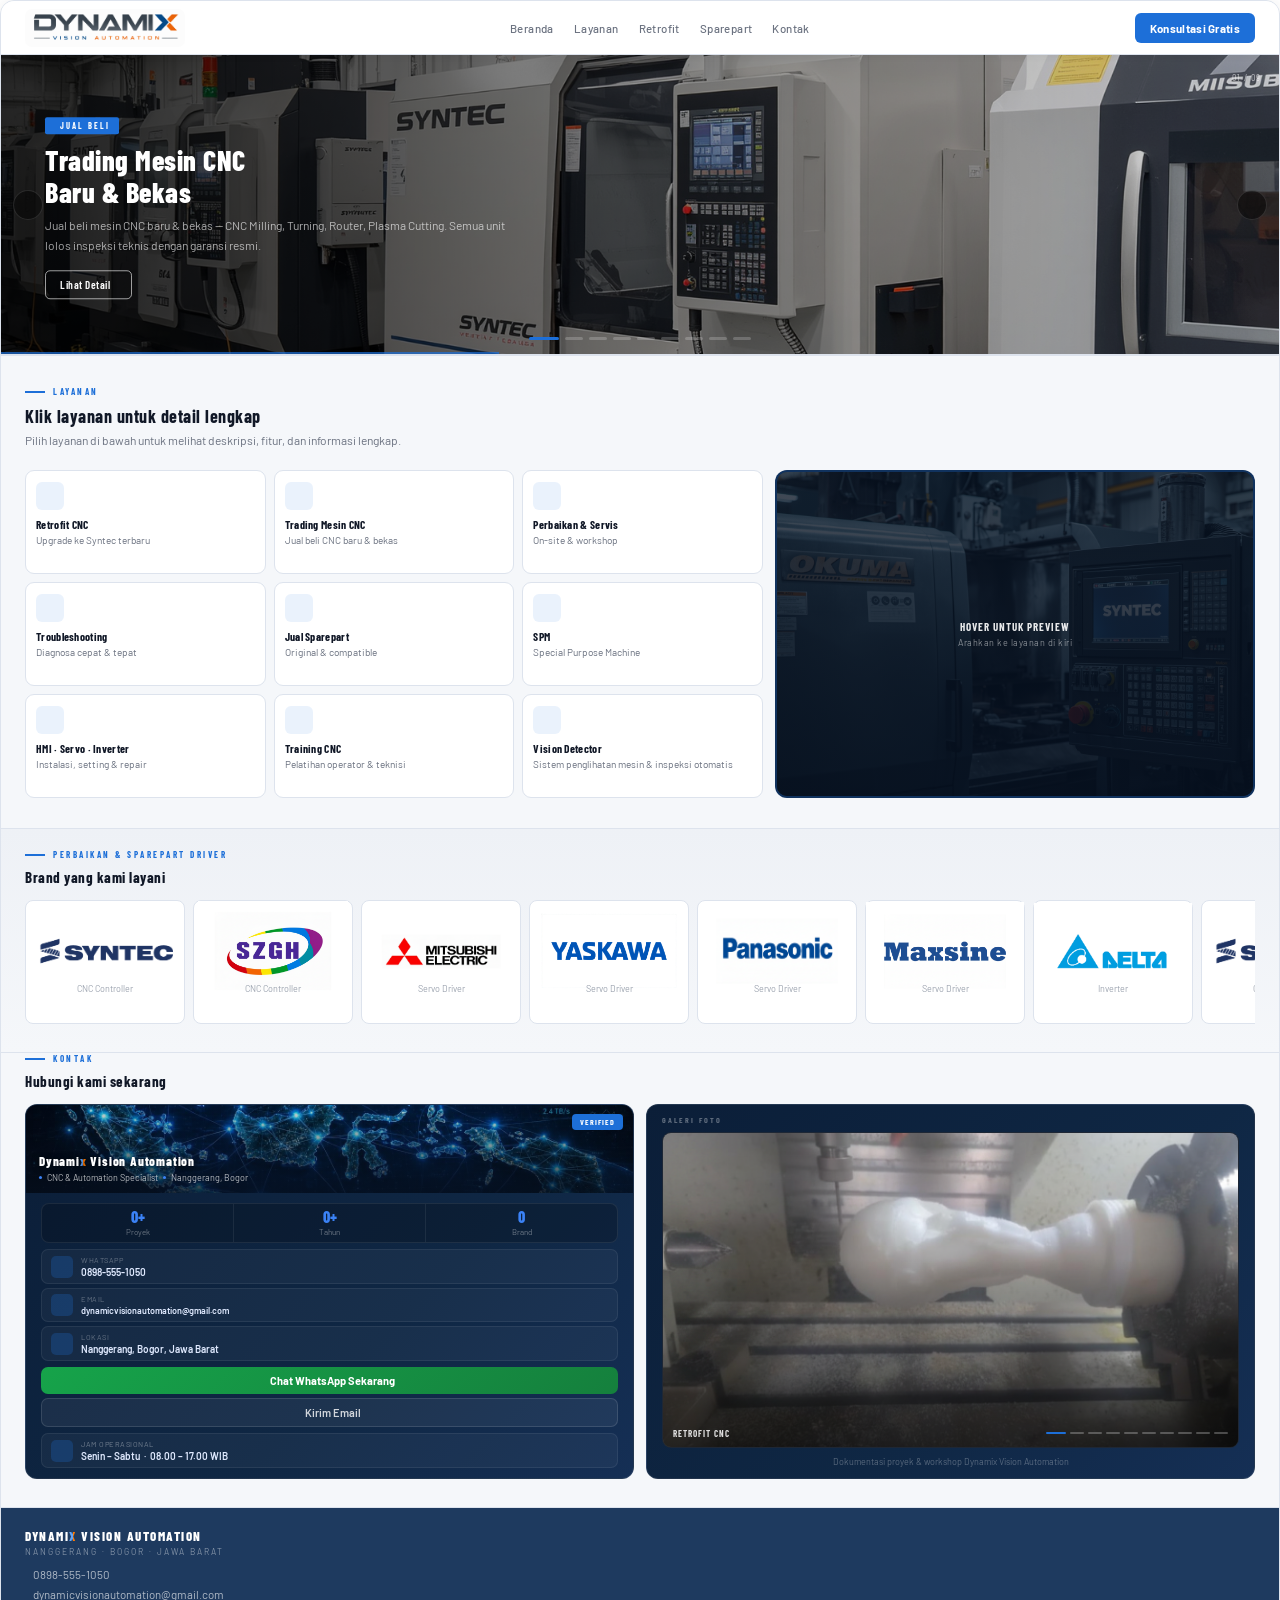
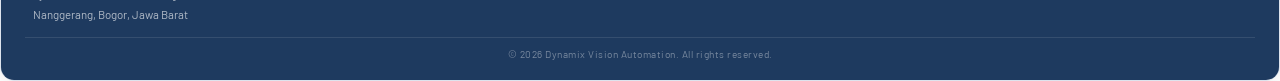
==== index.html @ 42e1dcb2 "upload web dynamix" ====
<!DOCTYPE html>
<html lang="id">
<head>
  <meta charset="UTF-8"/>
  <meta name="viewport" content="width=device-width, initial-scale=1.0"/>
  <title>Dynamix Vision Automation</title>
  <link rel="stylesheet" href="style.css"/>
  <link rel="stylesheet" href="https://cdn.jsdelivr.net/npm/@tabler/icons-webfont@3.x/dist/tabler-icons.min.css"/>
</head>
<body>

<div class="site">

  <!-- NAVBAR -->
  <nav class="navbar">
    <div class="brand">
      <div class="brand-mark">
        <img src="images/logo.png" alt="Dynamix Logo" onerror="this.outerHTML='<span style=\'font-size:13px;font-weight:800;color:#fff;font-family:var(--font-cond);letter-spacing:1px\'>DYNAMIX</span>'"/>
      </div>
    </div>
    <div class="nav-menu">
      <a>Beranda</a><a>Layanan</a><a>Retrofit</a><a>Sparepart</a><a>Kontak</a>
    </div>
    <button class="nav-btn" onclick="window.open('https://wa.me/6289855551050?text=Halo%20Dynamix%2C%20saya%20ingin%20konsultasi%20gratis%20mengenai%20layanan%20CNC%20Anda.','_blank')">Konsultasi Gratis</button>
  </nav>



  <!-- ===== VIDEO / IMAGE SLIDESHOW ===== -->
  <div class="vslide-wrap" id="vslideshow">

    <!-- Slide 1: Trading Mesin CNC -->
    <div class="vslide active" id="vs-0">
      <div class="vslide-imgbg" style="background-image:url('images/slideshow/slide-01.jpg');background-position:50% 50%"></div>
      <div class="vslide-grad"></div>
      <div class="vslide-accent"></div>
      <div class="vslide-deco"><i class="ti ti-building-factory-2"></i></div>
      <div class="vslide-body">
        <div class="vslide-tag"><i class="ti ti-building-factory-2" style="font-size:10px"></i> JUAL BELI</div>
        <div class="vslide-title">Trading Mesin CNC<br>Baru & Bekas</div>
        <div class="vslide-desc">Jual beli mesin CNC baru & bekas — CNC Milling, Turning, Router, Plasma Cutting. Semua unit lolos inspeksi teknis dengan garansi resmi.</div>
        <button class="vslide-cta" onclick="openModal(1)">Lihat Detail <i class="ti ti-arrow-right" style="font-size:11px"></i></button>
      </div>
    </div>

    <!-- Slide 2: Retrofit CNC -->
    <div class="vslide" id="vs-1">
      <div class="vslide-imgbg" style="background-image:url('images/slideshow/slide-02.jpg');background-position:49% 42%"></div>
      <div class="vslide-grad"></div>
      <div class="vslide-accent"></div>
      <div class="vslide-deco"><i class="ti ti-refresh"></i></div>
      <div class="vslide-body">
        <div class="vslide-tag"><i class="ti ti-refresh" style="font-size:10px"></i> LAYANAN UNGGULAN</div>
        <div class="vslide-title">Retrofit CNC<br>Upgrade ke Syntec Terbaru</div>
        <div class="vslide-desc">Upgrade sistem lama ke Syntec terbaru. Ganti controller, servo motor & sistem elektrik. Akurasi tinggi, antarmuka modern, biaya hemat.</div>
        <button class="vslide-cta" onclick="openModal(0)">Lihat Detail <i class="ti ti-arrow-right" style="font-size:11px"></i></button>
      </div>
    </div>

    <!-- Slide 3: Perbaikan & Servis -->
    <div class="vslide" id="vs-2">
      <div class="vslide-imgbg" style="background-image:url('images/slideshow/slide-03.jpg');background-position:7% 15%"></div>
      <div class="vslide-grad"></div>
      <div class="vslide-accent"></div>
      <div class="vslide-deco"><i class="ti ti-tool"></i></div>
      <div class="vslide-body">
        <div class="vslide-tag"><i class="ti ti-tool" style="font-size:10px"></i> PERBAIKAN</div>
        <div class="vslide-title">Perbaikan & Servis<br>CNC Profesional</div>
        <div class="vslide-desc">On-site maupun di workshop kami. Tim teknisi berpengalaman siap menangani kerusakan mesin CNC Anda dengan suku cadang original berkualitas.</div>
        <button class="vslide-cta" onclick="openModal(2)">Lihat Detail <i class="ti ti-arrow-right" style="font-size:11px"></i></button>
      </div>
    </div>

    <!-- Slide 4: Troubleshooting -->
    <div class="vslide" id="vs-3">
      <div class="vslide-imgbg" style="background-image:url('images/slideshow/slide-04.jpg');background-position: 30% 37%;"></div>
      <div class="vslide-grad"></div>
      <div class="vslide-accent"></div>
      <div class="vslide-deco"><i class="ti ti-zoom-scan"></i></div>
      <div class="vslide-body">
        <div class="vslide-tag"><i class="ti ti-zoom-scan" style="font-size:10px"></i> TROUBLESHOOTING</div>
        <div class="vslide-title">Troubleshooting<br>Diagnosa Cepat & Tepat</div>
        <div class="vslide-desc">Diagnosa cepat & penanganan tepat. Analisa error code, sistem servo, PLC, dan elektrik untuk menemukan akar masalah secara efisien.</div>
        <button class="vslide-cta" onclick="openModal(3)">Lihat Detail <i class="ti ti-arrow-right" style="font-size:11px"></i></button>
      </div>
    </div>

    <!-- Slide 5: Jual Sparepart -->
    <div class="vslide" id="vs-4">
      <div class="vslide-imgbg" style="background-image:url('images/slideshow/slide-05.jpg');background-position: 41% 49%;"></div>
      <div class="vslide-grad"></div>
      <div class="vslide-accent"></div>
      <div class="vslide-deco"><i class="ti ti-package"></i></div>
      <div class="vslide-body">
        <div class="vslide-tag"><i class="ti ti-package" style="font-size:10px"></i> SPAREPART</div>
        <div class="vslide-title">Jual Sparepart<br>Original & Compatible</div>
        <div class="vslide-desc">Original & compatible, ready stock. Syntec, Mitsubishi, Yaskawa, Delta, Panasonic — tersedia spare part CNC, servo driver, inverter, dan HMI.</div>
        <button class="vslide-cta" onclick="openModal(4)">Lihat Detail <i class="ti ti-arrow-right" style="font-size:11px"></i></button>
      </div>
    </div>

    <!-- Slide 6: SPM -->
    <div class="vslide" id="vs-5">
      <div class="vslide-imgbg" style="background-image:url('images/slideshow/slide-06.jpg');background-position: 35% 38%;"></div>
      <div class="vslide-grad"></div>
      <div class="vslide-accent"></div>
      <div class="vslide-deco"><i class="ti ti-settings-2"></i></div>
      <div class="vslide-body">
        <div class="vslide-tag"><i class="ti ti-settings-2" style="font-size:10px"></i> SPECIAL PURPOSE MACHINE</div>
        <div class="vslide-title">SPM<br>Special Purpose Machine</div>
        <div class="vslide-desc">Desain custom sesuai kebutuhan produksi Anda. Dari konsep, fabrikasi, integrasi PLC, hingga commissioning oleh engineer berpengalaman.</div>
        <button class="vslide-cta" onclick="openModal(5)">Lihat Detail <i class="ti ti-arrow-right" style="font-size:11px"></i></button>
      </div>
    </div>

    <!-- Slide 7: HMI Servo Inverter -->
    <div class="vslide" id="vs-6">
      <div class="vslide-imgbg" style="background-image:url('images/slideshow/slide-07.jpg');background-position: 26% 37%;"></div>
      <div class="vslide-grad"></div>
      <div class="vslide-accent"></div>
      <div class="vslide-deco"><i class="ti ti-cpu"></i></div>
      <div class="vslide-body">
        <div class="vslide-tag"><i class="ti ti-cpu" style="font-size:10px"></i> OTOMASI</div>
        <div class="vslide-title">HMI · Servo · Inverter<br>Instalasi, Setting & Repair</div>
        <div class="vslide-desc">Instalasi, setting & repair HMI, servo motor, servo driver, dan inverter dari berbagai brand industri. Teknisi bersertifikat siap membantu.</div>
        <button class="vslide-cta" onclick="openModal(6)">Lihat Detail <i class="ti ti-arrow-right" style="font-size:11px"></i></button>
      </div>
    </div>

    <!-- Slide 8: Training CNC -->
    <div class="vslide" id="vs-7">
      <div class="vslide-imgbg" style="background-image:url('images/slideshow/slide-08.jpg');background-position: 47% 29%;"></div>
      <div class="vslide-grad"></div>
      <div class="vslide-accent"></div>
      <div class="vslide-deco"><i class="ti ti-school"></i></div>
      <div class="vslide-body">
        <div class="vslide-tag"><i class="ti ti-school" style="font-size:10px"></i> PELATIHAN</div>
        <div class="vslide-title">Training CNC<br>Operator & Teknisi</div>
        <div class="vslide-desc">Pelatihan operator & teknisi CNC. Dasar-dasar CNC, G-code, controller Syntec, troubleshooting, dan perawatan mesin. Tersedia in-house & on-site.</div>
        <button class="vslide-cta" onclick="openModal(7)">Lihat Detail <i class="ti ti-arrow-right" style="font-size:11px"></i></button>
      </div>
    </div>

    <!-- Slide 9: Vision Detector -->
    <div class="vslide" id="vs-8">
      <div class="vslide-imgbg" style="background-image:url('images/slideshow/slide-09.jpg');background-position: 8% 59%;"></div>
      <div class="vslide-grad"></div>
      <div class="vslide-accent"></div>
      <div class="vslide-deco"><i class="ti ti-eye"></i></div>
      <div class="vslide-body">
        <div class="vslide-tag"><i class="ti ti-eye" style="font-size:10px"></i> MACHINE VISION</div>
        <div class="vslide-title">Vision Detector<br>Sistem Penglihatan Mesin</div>
        <div class="vslide-desc">Solusi vision system untuk inspeksi otomatis, deteksi cacat produk, barcode reading, dan quality control berbasis kamera industri & AI.</div>
        <button class="vslide-cta" onclick="openModal(8)">Lihat Detail <i class="ti ti-arrow-right" style="font-size:11px"></i></button>
      </div>
    </div>

    <!-- Dots -->
    <div class="vs-dots" id="vsDots"></div>
    <button class="vs-arrow prev" onclick="vsPrev()"><i class="ti ti-chevron-left"></i></button>
    <button class="vs-arrow next" onclick="vsNext()"><i class="ti ti-chevron-right"></i></button>
    <div class="vslide-count" id="vsCount">01 / 09</div>
    <div class="vs-progress" id="vsProgress" style="width:0%"></div>
  </div>
  <!-- ===== END SLIDESHOW ===== -->

  <div class="section-accent"></div>

  <!-- LAYANAN -->
  <div class="section">
    <div class="eyebrow"><div class="eline"></div><span>LAYANAN</span></div>
    <div class="sec-title">Klik layanan untuk detail lengkap</div>
    <div class="sec-desc">Pilih layanan di bawah untuk melihat deskripsi, fitur, dan informasi lengkap.</div>
    <div class="svc-layout">
      <div class="svc-grid" id="svcGrid"></div>
      <div class="svc-photo-frame" id="svcPhotoFrame">
        <div class="svc-photo-frame-bg" id="framePreviewBg"></div>
        <div class="svc-photo-frame-overlay"></div>
        <div class="svc-photo-frame-inner">
          <div class="svc-photo-frame-icon"><i class="ti ti-photo"></i></div>
          <div class="svc-photo-frame-lbl">Tambahkan foto<br>slide di sini</div>
          <div class="svc-photo-frame-hint">Klik untuk upload</div>
        </div>
        <div class="svc-photo-frame-default-label">
          <div style="font-size:11px;font-weight:700;color:rgba(255,255,255,0.9);font-family:var(--font-cond);letter-spacing:1px;margin-bottom:4px">HOVER UNTUK PREVIEW</div>
          <div style="font-size:9px;color:rgba(255,255,255,0.5);letter-spacing:0.5px">Arahkan ke layanan di kiri</div>
        </div>
        <div class="svc-photo-frame-label-preview" id="framePreviewLabel">
          <div class="svc-photo-frame-preview-title" id="framePreviewTitle"></div>
          <div class="svc-photo-frame-preview-sub" id="framePreviewSub"></div>
        </div>
      </div>
    </div>
  </div>

  <!-- DRIVER -->
  <div class="driver-section">
    <div class="eyebrow"><div class="eline"></div><span>PERBAIKAN & SPAREPART DRIVER</span></div>
    <div class="sec-title" style="font-size:15px;margin-bottom:14px">Brand yang kami layani</div>
    <div class="driver-track-wrap">
      <div class="driver-track" id="driverTrack">
        <!-- set 1 -->
        <div class="driver-card" onclick="openDriverModal(0)">
          <div class="driver-logo"><img src="images/drivers/logo-syntec.png" alt="Syntec" /></div>
          <div class="driver-sub">CNC Controller</div>
          <div class="driver-hint"><i class="ti ti-zoom-in" style="font-size:9px"></i> Lihat produk</div>
        </div>
        <div class="driver-card" onclick="openDriverModal(1)">
          <div class="driver-logo"><img src="images/drivers/logo-szgh.png" alt="SZGH"/></div>
          <div class="driver-sub">CNC Controller</div>
          <div class="driver-hint"><i class="ti ti-zoom-in" style="font-size:9px"></i> Lihat produk</div>
        </div>
        <div class="driver-card" onclick="openDriverModal(2)">
          <div class="driver-logo"><img src="images/drivers/logo-mitsubishi.png" alt="Mitsubishi Electric"/></div>
          <div class="driver-sub">Servo Driver</div>
          <div class="driver-hint"><i class="ti ti-zoom-in" style="font-size:9px"></i> Lihat produk</div>
        </div>
        <div class="driver-card" onclick="openDriverModal(3)">
          <div class="driver-logo"><img src="images/drivers/logo-yaskawa.png" alt="Yaskawa"/></div>
          <div class="driver-sub">Servo Driver</div>
          <div class="driver-hint"><i class="ti ti-zoom-in" style="font-size:9px"></i> Lihat produk</div>
        </div>
        <div class="driver-card" onclick="openDriverModal(5)">
          <div class="driver-logo"><img src="images/drivers/logo-panasonic.png" alt="Panasonic"/></div>
          <div class="driver-sub">Servo Driver</div>
          <div class="driver-hint"><i class="ti ti-zoom-in" style="font-size:9px"></i> Lihat produk</div>
        </div>
        <div class="driver-card" onclick="openDriverModal(6)">
          <div class="driver-logo"><img src="images/drivers/logo-maxsine.png" alt="Maxsine"/></div>
          <div class="driver-sub">Servo Driver</div>
          <div class="driver-hint"><i class="ti ti-zoom-in" style="font-size:9px"></i> Lihat produk</div>
        </div>
        <div class="driver-card" onclick="openDriverModal(4)">
          <div class="driver-logo"><img src="images/drivers/logo-delta.png" alt="Delta Electronics"/></div>
          <div class="driver-sub">Inverter</div>
          <div class="driver-hint"><i class="ti ti-zoom-in" style="font-size:9px"></i> Lihat produk</div>
        </div>
        <!-- set 2 (duplikat untuk loop mulus) -->
        <div class="driver-card" onclick="openDriverModal(0)">
          <div class="driver-logo"><img src="images/drivers/logo-syntec.png" alt="Syntec"/> </div>
          <div class="driver-sub">CNC Controller</div>
          <div class="driver-hint"><i class="ti ti-zoom-in" style="font-size:9px"></i> Lihat produk</div>
        </div>
        <div class="driver-card" onclick="openDriverModal(1)">
          <div class="driver-logo"><img src="images/drivers/logo-szgh.png" alt="SZGH"/></div>
          <div class="driver-sub">CNC Controller</div>
          <div class="driver-hint"><i class="ti ti-zoom-in" style="font-size:9px"></i> Lihat produk</div>
        </div>
        <div class="driver-card" onclick="openDriverModal(2)">
          <div class="driver-logo"><img src="images/drivers/logo-mitsubishi.png" alt="Mitsubishi Electric"/></div>
          <div class="driver-sub">Servo Driver</div>
          <div class="driver-hint"><i class="ti ti-zoom-in" style="font-size:9px"></i> Lihat produk</div>
        </div>
        <div class="driver-card" onclick="openDriverModal(3)">
          <div class="driver-logo"><img src="images/drivers/logo-yaskawa.png" alt="Yaskawa"/></div>
          <div class="driver-sub">Servo Driver</div>
          <div class="driver-hint"><i class="ti ti-zoom-in" style="font-size:9px"></i> Lihat produk</div>
        </div>
        <div class="driver-card" onclick="openDriverModal(5)">
          <div class="driver-logo"><img src="images/drivers/logo-panasonic.png" alt="Panasonic"/></div>
          <div class="driver-sub">Servo Driver</div>
          <div class="driver-hint"><i class="ti ti-zoom-in" style="font-size:9px"></i> Lihat produk</div>
        </div>
        <div class="driver-card" onclick="openDriverModal(6)">
          <div class="driver-logo"><img src="images/drivers/logo-maxsine.png" alt="Maxsine"/></div>
          <div class="driver-sub">Servo Driver</div>
          <div class="driver-hint"><i class="ti ti-zoom-in" style="font-size:9px"></i> Lihat produk</div>
        </div>
        <div class="driver-card" onclick="openDriverModal(4)">
          <div class="driver-logo"><img src="images/drivers/logo-delta.png" alt="Delta Electronics"/></div>
          <div class="driver-sub">Inverter</div>
          <div class="driver-hint"><i class="ti ti-zoom-in" style="font-size:9px"></i> Lihat produk</div>
        </div>
      </div>
    </div>
  </div>

  <!-- CONTACT -->
  <div class="contact-section">
    <div class="eyebrow"><div class="eline"></div><span>KONTAK</span></div>
    <div class="sec-title" style="font-size:15px;margin-bottom:14px">Hubungi kami sekarang</div>

    <div style="display:grid;grid-template-columns:1fr 1fr;gap:12px;align-items:stretch">

      <!-- BINGKAI KIRI: info kontak -->
      <div style="background:linear-gradient(135deg,#0b1e38 0%,#0f2744 60%,#152f55 100%);border:1px solid rgba(255,255,255,0.09);border-radius:12px;overflow:hidden">
        <!-- FOTO HEADER -->
        <div style="position:relative;width:100%;height:88px;overflow:hidden;flex-shrink:0">
          <img id="contactProfilePhoto"
               src="images/contact-header.jpg"
               alt="Dynamix Photo"
               style="width:100%;height:100%;object-fit:cover;object-position:center;display:block"/>
          <div style="position:absolute;inset:0;background:linear-gradient(180deg,rgba(5,15,30,0.15) 0%,rgba(5,15,30,0.82) 100%)"></div>
          <!-- nama + role overlay di atas foto -->
          <div style="position:absolute;bottom:10px;left:13px;right:13px;z-index:2">
           <div style="font-size:13px;font-weight:800;color:#fff;font-family:var(--font-cond);letter-spacing:0.8px;line-height:1.2;text-shadow:0 1px 6px rgba(0,0,0,0.6)">Dynami<span style="background:linear-gradient(90deg,#60A5FA 50%,#ff7a00 50%);-webkit-background-clip:text;-webkit-text-fill-color:transparent;display:inline-block;">x</span> Vision Automation</div>
            <div style="font-size:9px;color:rgba(255,255,255,0.7);margin-top:3px;display:flex;align-items:center;gap:5px;flex-wrap:wrap">
              <span style="width:3px;height:3px;border-radius:50%;background:var(--blue2);display:inline-block;flex-shrink:0"></span>CNC &amp; Automation Specialist
              <span style="width:3px;height:3px;border-radius:50%;background:var(--blue2);display:inline-block;flex-shrink:0"></span>Nanggerang, Bogor
            </div>
          </div>
          <!-- badge pojok kanan atas -->
          <div style="position:absolute;top:9px;right:10px;background:var(--blue);border-radius:4px;padding:3px 8px;font-size:8px;font-weight:700;color:#fff;font-family:var(--font-cond);letter-spacing:1px">VERIFIED</div>
        </div>

        <div style="padding:10px 15px;display:flex;flex-direction:column;gap:6px">

          <div style="display:none"></div>

          <!-- stats -->
          <div style="display:flex;border:1px solid rgba(255,255,255,0.08);border-radius:8px;overflow:hidden;background:rgba(0,0,0,0.2)" id="statsBox">
            <div style="flex:1;display:flex;flex-direction:column;align-items:center;padding:5px 4px;border-right:1px solid rgba(255,255,255,0.07)">
              <div style="font-size:16px;font-weight:800;color:var(--blue2);font-family:var(--font-cond);line-height:1" id="statProyek">0</div>
              <div style="font-size:8px;color:rgba(255,255,255,0.4);margin-top:2px">Proyek</div>
            </div>
            <div style="flex:1;display:flex;flex-direction:column;align-items:center;padding:5px 4px;border-right:1px solid rgba(255,255,255,0.07)">
              <div style="font-size:16px;font-weight:800;color:var(--blue2);font-family:var(--font-cond);line-height:1" id="statTahun">0</div>
              <div style="font-size:8px;color:rgba(255,255,255,0.4);margin-top:2px">Tahun</div>
            </div>
            <div style="flex:1;display:flex;flex-direction:column;align-items:center;padding:5px 4px">
              <div style="font-size:16px;font-weight:800;color:var(--blue2);font-family:var(--font-cond);line-height:1" id="statBrand">0</div>
              <div style="font-size:8px;color:rgba(255,255,255,0.4);margin-top:2px">Brand</div>
            </div>
          </div>

          <!-- kontak rows -->
          <div style="display:flex;flex-direction:column;gap:4px">
            <div style="display:flex;align-items:center;gap:8px;background:rgba(255,255,255,0.04);border:1px solid rgba(255,255,255,0.07);border-radius:7px;padding:5px 9px">
              <div style="width:22px;height:22px;border-radius:5px;background:rgba(29,111,216,0.25);display:flex;align-items:center;justify-content:center;color:#7db9ff;font-size:11px;flex-shrink:0"><i class="ti ti-brand-whatsapp"></i></div>
              <div><div style="font-size:7.5px;color:rgba(255,255,255,0.35);letter-spacing:0.5px;text-transform:uppercase">WhatsApp</div><div style="font-size:10px;font-weight:600;color:#e0eaff;margin-top:1px">0898-555-1050</div></div>
            </div>
            <div style="display:flex;align-items:center;gap:8px;background:rgba(255,255,255,0.04);border:1px solid rgba(255,255,255,0.07);border-radius:7px;padding:5px 9px">
              <div style="width:22px;height:22px;border-radius:5px;background:rgba(29,111,216,0.25);display:flex;align-items:center;justify-content:center;color:#7db9ff;font-size:11px;flex-shrink:0"><i class="ti ti-mail"></i></div>
              <div><div style="font-size:7.5px;color:rgba(255,255,255,0.35);letter-spacing:0.5px;text-transform:uppercase">Email</div><div style="font-size:9px;font-weight:600;color:#e0eaff;margin-top:1px">dynamicvisionautomation@gmail.com</div></div>
            </div>
            <div style="display:flex;align-items:center;gap:8px;background:rgba(255,255,255,0.04);border:1px solid rgba(255,255,255,0.07);border-radius:7px;padding:5px 9px">
              <div style="width:22px;height:22px;border-radius:5px;background:rgba(29,111,216,0.25);display:flex;align-items:center;justify-content:center;color:#7db9ff;font-size:11px;flex-shrink:0"><i class="ti ti-map-pin"></i></div>
              <div><div style="font-size:7.5px;color:rgba(255,255,255,0.35);letter-spacing:0.5px;text-transform:uppercase">Lokasi</div><div style="font-size:10px;font-weight:600;color:#e0eaff;margin-top:1px">Nanggerang, Bogor, Jawa Barat</div></div>
            </div>
          </div>

          <!-- buttons -->
          <div style="display:flex;flex-direction:column;gap:4px">
            <button onclick="window.open('https://wa.me/6289855551050?text=Halo%20Dynamix%2C%20saya%20ingin%20konsultasi%20mengenai%20layanan%20CNC%20Anda.','_blank')" style="background:linear-gradient(135deg,#16a34a,#15803d);color:#fff;border:none;border-radius:7px;padding:7px;font-size:11px;font-weight:700;cursor:pointer;display:flex;align-items:center;justify-content:center;gap:6px;font-family:var(--font)"><i class="ti ti-brand-whatsapp" style="font-size:13px"></i> Chat WhatsApp Sekarang</button>
            <button onclick="window.location.href='mailto:dynamicVisionAutomation@gmail.com?subject=Konsultasi%20Layanan%20CNC&body=Halo%20Dynamix%2C%20saya%20ingin%20bertanya%20mengenai%20layanan%20Anda.'" style="background:rgba(255,255,255,0.06);color:rgba(255,255,255,0.8);border:1px solid rgba(255,255,255,0.12);border-radius:7px;padding:7px;font-size:11px;font-weight:600;cursor:pointer;font-family:var(--font);display:flex;align-items:center;justify-content:center;gap:6px"><i class="ti ti-mail"></i> Kirim Email</button>
          </div>

          <!-- jam operasional -->
          <div style="background:rgba(255,255,255,0.04);border:1px solid rgba(255,255,255,0.07);border-radius:7px;padding:5px 9px;display:flex;align-items:center;gap:8px">
            <div style="width:22px;height:22px;border-radius:5px;background:rgba(29,111,216,0.25);display:flex;align-items:center;justify-content:center;color:#7db9ff;font-size:11px;flex-shrink:0"><i class="ti ti-clock"></i></div>
            <div>
              <div style="font-size:7.5px;color:rgba(255,255,255,0.4);letter-spacing:0.5px;text-transform:uppercase">Jam Operasional</div>
              <div style="font-size:10px;font-weight:600;color:#e0eaff;margin-top:1px">Senin – Sabtu &nbsp;·&nbsp; 08.00 – 17.00 WIB</div>
            </div>
          </div>

        </div>
      </div>

      <!-- BINGKAI KANAN: galeri foto slideshow -->
      <div style="background:linear-gradient(135deg,#0b1e38 0%,#0f2744 60%,#152f55 100%);border:1px solid rgba(255,255,255,0.09);border-radius:12px;overflow:hidden;display:flex;flex-direction:column">
        <div style="padding:10px 15px;display:flex;flex-direction:column;gap:7px;flex:1">
          <div style="font-size:8px;letter-spacing:2px;color:rgba(255,255,255,0.35);font-family:var(--font-cond);font-weight:700;text-transform:uppercase;flex-shrink:0">Galeri Foto</div>

          <div id="crSlideFrame" style="position:relative;border-radius:9px;overflow:hidden;border:1px solid rgba(255,255,255,0.1);background:#050f1e;flex:1;min-height:0">
            <img class="cr-slide-img active" src="images/gallery/4_Axis_Cutting_Trial.png" alt="4 Axis Cutting Trial" style="position:absolute;inset:0;width:100%;height:100%;object-fit:cover;opacity:1;transition:opacity 0.8s ease"/>
            <img class="cr-slide-img" src="images/gallery/Accuracy_Check.jpeg" alt="Accuracy Check" style="position:absolute;inset:0;width:100%;height:100%;object-fit:cover;opacity:0;transition:opacity 0.8s ease"/>
            <img class="cr-slide-img" src="images/gallery/Control_Repair.jpeg" alt="Control Repair" style="position:absolute;inset:0;width:100%;height:100%;object-fit:cover;opacity:0;transition:opacity 0.8s ease"/>
            <img class="cr-slide-img" src="images/gallery/Control_Retrofit.jpeg" alt="Control Retrofit" style="position:absolute;inset:0;width:100%;height:100%;object-fit:cover;opacity:0;transition:opacity 0.8s ease"/>
            <img class="cr-slide-img" src="images/gallery/Machine_Retrofit.jpeg" alt="Machine Retrofit" style="position:absolute;inset:0;width:100%;height:100%;object-fit:cover;opacity:0;transition:opacity 0.8s ease"/>
            <img class="cr-slide-img" src="images/gallery/Machine_Calibration.jpeg" alt="Machine Calibration" style="position:absolute;inset:0;width:100%;height:100%;object-fit:cover;opacity:0;transition:opacity 0.8s ease"/>
            <img class="cr-slide-img" src="images/gallery/New_Project_Wiring.jpeg" alt="New Project Wiring" style="position:absolute;inset:0;width:100%;height:100%;object-fit:cover;opacity:0;transition:opacity 0.8s ease"/>
            <img class="cr-slide-img" src="images/gallery/Retrofit_Rewiring.jpeg" alt="Retrofit Rewiring" style="position:absolute;inset:0;width:100%;height:100%;object-fit:cover;opacity:0;transition:opacity 0.8s ease"/>
            <img class="cr-slide-img" src="images/gallery/Retrofit_6TA-E.jpeg" alt="Retrofit 6TA-E" style="position:absolute;inset:0;width:100%;height:100%;object-fit:cover;opacity:0;transition:opacity 0.8s ease"/>
            <img class="cr-slide-img" src="images/gallery/Set_Zero.png" alt="Set Zero" style="position:absolute;inset:0;width:100%;height:100%;object-fit:cover;opacity:0;transition:opacity 0.8s ease"/>
            <div style="position:absolute;inset:0;background:linear-gradient(180deg,transparent 40%,rgba(0,0,0,0.65) 100%);z-index:1;pointer-events:none"></div>
            <div style="position:absolute;bottom:8px;left:10px;right:10px;z-index:2;display:flex;align-items:center;justify-content:space-between">
              <div id="crSlideLabel" style="font-size:9px;font-weight:700;color:rgba(255,255,255,0.85);font-family:var(--font-cond);letter-spacing:1px;text-transform:uppercase">Retrofit CNC</div>
              <div id="crSlideDots" style="display:flex;gap:4px"></div>
            </div>
          </div>

          <div style="font-size:9px;color:rgba(255,255,255,0.3);text-align:center;line-height:1.5">Dokumentasi proyek &amp; workshop Dynamix Vision Automation</div>
        </div>
      </div>

    </div>
  </div>

  <!-- FOOTER -->
  <div class="footer-bar">
    <div class="footer-top">
      <div>
        <div class="footer-brand-name">DYNAMI<span>X</span> VISION AUTOMATION</div>
        <div class="footer-brand-sub">NANGGERANG · BOGOR · JAWA BARAT</div>
        <div class="footer-contacts">
          <div class="footer-contact-row"><i class="ti ti-phone"></i> 0898-555-1050</div>
          <div class="footer-contact-row"><i class="ti ti-mail"></i> dynamicvisionautomation@gmail.com</div>
          <div class="footer-contact-row"><i class="ti ti-map-pin"></i> Nanggerang, Bogor, Jawa Barat</div>
        </div>
      </div>
      <div class="footer-right"></div>
    </div>
    <div class="footer-divider"></div>
    <div class="footer-copy">© 2026 Dynamix Vision Automation. All rights reserved.</div>
  </div>

</div><!-- end .site -->

<!-- DRIVER MODAL -->
<div class="dmodal-backdrop" id="dmodalBackdrop" onclick="closeDModal(event)">
  <div class="dmodal">
    <div class="dmodal-img">
      <img id="dmodalImg" src="" alt=""/>
      <div class="dmodal-img-overlay"></div>
      <button class="dmodal-close" onclick="closeDModalNow()"><i class="ti ti-x"></i></button>
    </div>
    <div class="dmodal-body">
      <div class="dmodal-tag" id="dmodalTag"></div>
      <div class="dmodal-title" id="dmodalTitle"></div>
      <div class="dmodal-sub" id="dmodalSub"></div>
      <div class="dmodal-feats" id="dmodalFeats"></div>
      <button class="dmodal-wa" onclick="window.open('https://wa.me/6289855551050','_blank')"><i class="ti ti-brand-whatsapp" style="font-size:15px"></i> Tanya Stok & Harga via WhatsApp</button>
    </div>
  </div>
</div>

<!-- MODAL -->
<div class="modal-backdrop" id="modalBackdrop" onclick="closeModal(event)">
  <div class="modal">
    <div class="modal-img-wrap">
      <div class="modal-img" id="modalImg"></div>
      <button class="modal-close-x" onclick="closeModalNow()"><i class="ti ti-x"></i></button>
    </div>
    <div class="modal-body">
      <div class="modal-tag" id="modalTag"></div>
      <div class="modal-title" id="modalTitle"></div>
      <div class="modal-desc" id="modalDesc"></div>
      <div class="modal-features" id="modalFeats"></div>
      <div class="modal-actions">
        <button class="modal-wa" onclick="window.open('https://wa.me/6289855551050','_blank')"><i class="ti ti-brand-whatsapp" style="font-size:15px"></i> Tanya via WhatsApp</button>
        <button class="modal-close-btn" onclick="closeModalNow()">Tutup</button>
      </div>
    </div>
  </div>
</div>

<script src="script.js"></script>
</body>
</html>
---- style.css ----
@import url('https://fonts.googleapis.com/css2?family=Barlow:wght@300;400;500;600;700&family=Barlow+Condensed:wght@400;500;600;700;800&display=swap');

*{box-sizing:border-box;margin:0;padding:0}
:root{
  --bg:#f5f7fa;
  --bg2:#ffffff;
  --bg3:#eef1f6;
  --card:#ffffff;
  --border:#dde3ed;
  --border2:#c8d0de;
  --blue:#1D6FD8;
  --blue2:#3B82F6;
  --blue-dim:rgba(29,111,216,0.09);
  --blue-glow:rgba(29,111,216,0.05);
  --text:#111827;
  --text2:#6B7280;
  --text3:#9CA3AF;
  --font:'Barlow',sans-serif;
  --font-cond:'Barlow Condensed',sans-serif;
}

.site{font-family:var(--font);background:var(--bg);border-radius:14px;overflow:hidden;border:1px solid var(--border);box-shadow:0 2px 20px rgba(0,0,0,0.08)}

/* NAVBAR */
.navbar{background:rgba(255,255,255,0.97);padding:0 24px;display:flex;align-items:center;justify-content:space-between;border-bottom:1px solid var(--border);height:54px;position:sticky;top:0;z-index:50;backdrop-filter:blur(10px);box-shadow:0 1px 8px rgba(0,0,0,0.06)}
.brand{display:flex;align-items:center;gap:11px}
.brand-mark{width:160px;height:38px;border-radius:7px;overflow:hidden;display:flex;align-items:center;justify-content:center;background:var(--blue);flex-shrink:0}
.brand-mark img{width:100%;height:100%;object-fit:cover}
.brand-name{font-size:14px;font-weight:700;color:#111827;font-family:var(--font-cond);letter-spacing:1px}
.brand-name span{color:var(--blue)}
.brand-tagline{font-size:8.5px;color:#9CA3AF;letter-spacing:2.5px;margin-top:1px}
.nav-menu{display:flex;gap:20px}
.nav-menu a{font-size:11.5px;color:var(--text2);cursor:pointer;text-decoration:none;font-weight:500;letter-spacing:0.4px;transition:color .15s}
.nav-menu a:hover{color:var(--blue)}
.nav-btn{background:var(--blue);color:#fff;border:none;border-radius:6px;padding:8px 15px;font-size:11.5px;font-weight:700;cursor:pointer;font-family:var(--font);letter-spacing:0.3px;transition:background .15s}
.nav-btn:hover{background:var(--blue2)}

/* ===== HERO — compact brand strip ===== */
.hero-strip{background:linear-gradient(90deg,#1e3a5f 0%,#1a3358 100%);padding:20px 32px;display:flex;align-items:center;justify-content:space-between;border-bottom:1px solid var(--border);position:relative;overflow:hidden}
.hero-strip::after{display:none}
.hs-left{display:flex;align-items:center;gap:18px}
.hs-logo-big{font-size:32px;font-weight:800;color:#fff;font-family:var(--font-cond);letter-spacing:2px;line-height:1}
.hs-logo-big span{color:var(--blue)}
.hs-divider{width:1px;height:36px;background:rgba(255,255,255,0.15)}
.hs-tagline{font-size:10px;letter-spacing:2px;color:rgba(255,255,255,0.5);font-family:var(--font-cond);font-weight:600}
.hs-sub{font-size:12px;color:rgba(255,255,255,0.65);margin-top:3px;line-height:1.5}
.hs-right{display:flex;align-items:center;gap:10px}
.hs-badge{background:rgba(255,255,255,0.08);border:1px solid rgba(255,255,255,0.15);border-radius:6px;padding:7px 13px;text-align:center}
.hs-badge-n{font-size:18px;font-weight:800;color:#fff;font-family:var(--font-cond);line-height:1}
.hs-badge-l{font-size:9px;color:rgba(255,255,255,0.5);letter-spacing:1px;margin-top:2px}
.hs-sep{color:rgba(255,255,255,0.2);font-size:20px;margin:0 2px}

/* ===== VIDEO SLIDESHOW ===== */
.vslide-wrap{position:relative;height:300px;overflow:hidden;background:#000;border-bottom:1px solid var(--border)}

/* Video bg per slide */
.vslide{position:absolute;inset:0;opacity:0;transition:opacity 0.9s ease}
.vslide.active{opacity:1}
.vslide video{position:absolute;inset:0;width:100%;height:100%;object-fit:cover;filter:brightness(0.88)}

/* Fallback image bg */
.vslide-imgbg{position:absolute;inset:0;background-size:cover;background-position:center;filter:brightness(0.88)}

/* Gradient overlay */
.vslide-grad{position:absolute;inset:0;background:linear-gradient(90deg,rgba(0,0,0,0.82) 0%,rgba(0,0,0,0.3) 55%,transparent 100%);z-index:2}

/* Content */
.vslide-body{position:absolute;z-index:3;left:44px;top:50%;transform:translateY(-50%);max-width:480px}
.vslide-tag{display:inline-flex;align-items:center;gap:6px;background:var(--blue);border-radius:2px;padding:3px 9px;font-size:8.5px;letter-spacing:2px;color:#fff;font-weight:700;margin-bottom:10px;font-family:var(--font-cond)}
.vslide-title{font-size:28px;font-weight:800;color:#fff;line-height:1.15;margin-bottom:8px;font-family:var(--font-cond);letter-spacing:0.5px}
.vslide-desc{font-size:12px;color:rgba(255,255,255,0.65);line-height:1.65;margin-bottom:14px}
.vslide-cta{display:inline-flex;align-items:center;gap:7px;background:transparent;border:1px solid rgba(255,255,255,0.6);color:#fff;border-radius:5px;padding:7px 14px;font-size:11px;font-weight:600;cursor:pointer;font-family:var(--font-cond);letter-spacing:0.5px;transition:background .15s,border-color .15s}
.vslide-cta:hover{background:rgba(255,255,255,0.15);border-color:#fff}

/* Right icon decoration */
.vslide-deco{position:absolute;right:80px;top:50%;transform:translateY(-50%);z-index:2;font-size:90px;color:rgba(29,111,216,0.06);pointer-events:none}

/* Slide count */
.vslide-count{position:absolute;top:16px;right:18px;z-index:5;font-size:10px;color:rgba(255,255,255,0.55);font-family:var(--font-cond);letter-spacing:1px}

/* Controls */
.vs-dots{position:absolute;bottom:14px;left:50%;transform:translateX(-50%);display:flex;gap:6px;z-index:5}
.vd{width:18px;height:3px;background:rgba(255,255,255,0.2);border-radius:2px;cursor:pointer;transition:background .3s,width .3s}
.vd.active{background:var(--blue);width:30px}
.vs-arrow{position:absolute;top:50%;transform:translateY(-50%);z-index:5;background:rgba(0,0,0,0.45);border:1px solid rgba(255,255,255,0.12);color:rgba(255,255,255,0.7);width:30px;height:30px;border-radius:50%;cursor:pointer;display:flex;align-items:center;justify-content:center;font-size:13px;transition:all .15s}
.vs-arrow:hover{background:var(--blue);border-color:var(--blue);color:#fff}
.vs-arrow.prev{left:12px}
.vs-arrow.next{right:12px}

/* Progress bar */
.vs-progress{position:absolute;bottom:0;left:0;height:2px;background:var(--blue);z-index:5;transition:width 0.1s linear;opacity:0.7}

/* SECTION */
.section{padding:30px 24px}
.eyebrow{display:flex;align-items:center;gap:8px;margin-bottom:8px}
.eline{width:20px;height:2px;background:var(--blue)}
.eyebrow span{font-size:9px;letter-spacing:2.5px;color:var(--blue);font-weight:700;font-family:var(--font-cond)}
.sec-title{font-size:18px;font-weight:700;color:var(--text);margin-bottom:4px;font-family:var(--font-cond);letter-spacing:0.5px}
.sec-desc{font-size:12px;color:var(--text2);margin-bottom:20px;line-height:1.6}

/* SERVICE LAYOUT — left 3x3 grid (compact) + right photo frame (wider) */
.svc-layout{display:grid;grid-template-columns:1fr 480px;gap:12px;align-items:stretch}
/* SERVICE GRID — 3 col, 3 rows — compact */
.svc-grid{display:grid;grid-template-columns:repeat(3,1fr);gap:8px}

/* PHOTO FRAME */
.svc-photo-frame{border:2px solid rgba(29,111,216,0.3);border-radius:12px;background:#0b1829;display:flex;flex-direction:column;align-items:center;justify-content:center;gap:10px;text-align:center;padding:20px;cursor:pointer;transition:border-color .3s;position:relative;overflow:hidden;min-height:320px}
.svc-photo-frame-bg{position:absolute;inset:0;background-size:cover;background-position:center;opacity:0.4;transition:opacity .45s ease,background-image .1s;background-image:url('images/services/retrofit.jpg')}
.svc-photo-frame-overlay{position:absolute;inset:0;background:linear-gradient(180deg,rgba(5,15,30,0.4) 0%,rgba(5,15,30,0.75) 100%);opacity:1;transition:opacity .4s ease}
.svc-photo-frame.has-preview .svc-photo-frame-bg{opacity:1}
.svc-photo-frame.has-preview .svc-photo-frame-overlay{background:linear-gradient(180deg,rgba(0,0,0,0.1) 30%,rgba(0,0,0,0.72) 100%)}
.svc-photo-frame.has-preview{border-color:var(--blue);box-shadow:0 0 0 1px rgba(29,111,216,0.2)}
.svc-photo-frame-inner{position:relative;z-index:2;display:flex;flex-direction:column;align-items:center;gap:10px;transition:opacity .3s;opacity:0}
.svc-photo-frame.has-preview .svc-photo-frame-inner{opacity:0}
.svc-photo-frame-label-preview{position:absolute;bottom:14px;left:0;right:0;z-index:3;text-align:center;opacity:1;transition:opacity .3s;padding:0 14px}
.svc-photo-frame.has-preview .svc-photo-frame-label-preview{opacity:1}
.svc-photo-frame-default-label{position:absolute;top:50%;left:50%;transform:translate(-50%,-50%);z-index:3;text-align:center;opacity:1;transition:opacity .3s;pointer-events:none}
.svc-photo-frame.has-preview .svc-photo-frame-default-label{opacity:0}
.svc-photo-frame-preview-title{font-size:13px;font-weight:700;color:#fff;font-family:var(--font-cond);letter-spacing:0.5px;line-height:1.3}
.svc-photo-frame-preview-sub{font-size:10px;color:rgba(255,255,255,0.7);margin-top:3px}
.svc-photo-frame-icon{width:48px;height:48px;border-radius:12px;background:var(--border);display:flex;align-items:center;justify-content:center;font-size:24px;color:var(--text3)}
.svc-photo-frame-lbl{font-size:10px;color:var(--text3);letter-spacing:0.5px;line-height:1.6}
.svc-photo-frame-hint{font-size:9px;color:var(--text3);opacity:0.7;background:var(--border);padding:3px 10px;border-radius:20px}
.svc-card{background:var(--card);border:1px solid var(--border);border-radius:9px;padding:11px 10px;cursor:pointer;transition:border-color .15s,background .15s,transform .15s;position:relative;overflow:hidden}
.svc-card::before{content:'';position:absolute;inset:0;background:linear-gradient(135deg,var(--blue-glow),transparent);opacity:0;transition:opacity .2s}
.svc-card:hover{border-color:var(--blue);transform:translateY(-2px);box-shadow:0 4px 16px rgba(29,111,216,0.1)}
.svc-card:hover::before{opacity:1}
.svc-card-hint{font-size:9px;color:var(--blue);opacity:0;transition:opacity .15s;margin-top:4px;display:flex;align-items:center;gap:4px}
.svc-card:hover .svc-card-hint{opacity:1}
.svc-icon-wrap{width:28px;height:28px;background:var(--blue-dim);border-radius:6px;display:flex;align-items:center;justify-content:center;margin-bottom:7px;color:var(--blue);font-size:13px}
.svc-card-title{font-size:11.5px;font-weight:700;color:var(--text);margin-bottom:2px;font-family:var(--font-cond);letter-spacing:0.3px}
.svc-card-desc{font-size:10px;color:var(--text2);line-height:1.4}

/* DRIVER */
.driver-section{padding:20px 24px 28px;background:linear-gradient(180deg,var(--bg3) 0%,var(--bg) 100%);border-top:1px solid var(--border);border-bottom:1px solid var(--border)}
.driver-track-wrap{overflow:hidden;position:relative;width:100%}
.driver-track{display:flex;gap:8px;width:max-content;animation:driverScroll 28s linear infinite}
.driver-track:hover{animation-play-state:paused}
.driver-card{flex-shrink:0;width:160px}
@keyframes driverScroll{0%{transform:translateX(0)}100%{transform:translateX(-50%)}}
.driver-card{border:1px solid var(--border);border-radius:8px;padding:0px 0px 8px 0px;text-align:center;background:var(--card);transition:border-color .15s,box-shadow .15s,transform .15s;cursor:pointer}
.driver-card:hover{border-color:var(--blue);box-shadow:0 4px 14px rgba(29,111,216,0.12);transform:translateY(-2px)}
.driver-logo{width:100%;height:100px;margin:0 auto;display:flex;align-items:center;justify-content:center;overflow:hidden}
.driver-logo img{max-width:100%;max-height:100%;object-fit:contain}
.driver-name{font-size:11px;font-weight:700;color:var(--text);margin-bottom:1px;font-family:var(--font-cond)}
.driver-sub{font-size:9px;color:var(--text3);margin-top:-18px;padding-bottom:4px}
.driver-hint{font-size:9px;color:var(--blue);opacity:0;transition:opacity .15s;margin-top:6px}
.driver-card:hover .driver-hint{opacity:1}

/* DRIVER MODAL */
.dmodal-backdrop{display:none;position:fixed;inset:0;background:rgba(0,0,0,0.75);z-index:200;align-items:center;justify-content:center;padding:20px;backdrop-filter:blur(6px)}
.dmodal-backdrop.open{display:flex}
.dmodal{background:var(--bg2);border-radius:14px;border:1px solid var(--border);width:100%;max-width:460px;overflow:hidden;box-shadow:0 20px 60px rgba(0,0,0,0.3)}
.dmodal-img{width:100%;height:220px;background:#f0f4fa;display:flex;align-items:center;justify-content:center;position:relative;overflow:hidden;border-bottom:1px solid var(--border)}
.dmodal-img img{width:100%;height:100%;object-fit:cover;position:absolute;inset:0}
.dmodal-img-overlay{position:absolute;inset:0;background:linear-gradient(180deg,transparent 60%,rgba(0,0,0,0.04))}
.dmodal-close{position:absolute;top:10px;right:10px;width:28px;height:28px;border-radius:50%;background:rgba(0,0,0,0.35);border:1px solid rgba(255,255,255,0.2);color:#fff;font-size:13px;cursor:pointer;display:flex;align-items:center;justify-content:center}
.dmodal-body{padding:20px}
.dmodal-tag{display:inline-flex;align-items:center;gap:5px;background:var(--blue-dim);border-radius:3px;padding:3px 8px;font-size:8.5px;letter-spacing:1.5px;color:var(--blue);font-weight:700;margin-bottom:8px;font-family:var(--font-cond)}
.dmodal-title{font-size:17px;font-weight:800;color:var(--text);font-family:var(--font-cond);letter-spacing:0.5px;margin-bottom:4px}
.dmodal-sub{font-size:12px;color:var(--text2);margin-bottom:14px}
.dmodal-feats{display:flex;flex-wrap:wrap;gap:6px;margin-bottom:16px}
.dmodal-feat{background:var(--bg3);border:1px solid var(--border);border-radius:4px;padding:4px 9px;font-size:10.5px;color:var(--text2)}
.dmodal-wa{width:100%;background:#16a34a;color:#fff;border:none;border-radius:8px;padding:11px;font-size:12px;font-weight:700;cursor:pointer;display:flex;align-items:center;justify-content:center;gap:7px;font-family:var(--font);transition:background .15s}
.dmodal-wa:hover{background:#15803d}

/* CONTACT */
.contact-section{padding:0 24px 28px}
.contact-merged{background:linear-gradient(135deg,#0b1e38 0%,#0f2744 40%,#152f55 100%);border:1px solid rgba(255,255,255,0.07);border-radius:14px;padding:0;position:relative;overflow:hidden;display:grid;grid-template-columns:1fr 1px 280px 1px 1fr}
.contact-merged::before{content:'';position:absolute;top:-60px;right:-60px;width:300px;height:300px;background:radial-gradient(circle,rgba(29,111,216,0.15),transparent 65%);pointer-events:none}
.contact-merged::after{content:'';position:absolute;bottom:-40px;left:20px;width:180px;height:180px;background:radial-gradient(circle,rgba(59,130,246,0.08),transparent 70%);pointer-events:none}
.contact-merged-topline{height:2px;background:linear-gradient(90deg,var(--blue) 0%,#3b82f6 50%,transparent 100%);border-radius:14px 14px 0 0;grid-column:1/-1}
/* Photo slideshow frame in contact section */
.cr-slide-frame{position:relative;border-radius:10px;overflow:hidden;border:1px solid rgba(255,255,255,0.12);background:#050f1e;flex-shrink:0;height:170px}
.cr-slide-frame img.cr-slide-img{position:absolute;inset:0;width:100%;height:100%;object-fit:cover;opacity:0;transition:opacity 0.8s ease}
.cr-slide-frame img.cr-slide-img.active{opacity:1}
.cr-slide-overlay{position:absolute;inset:0;background:linear-gradient(180deg,transparent 40%,rgba(0,0,0,0.65)100%);z-index:1}
.cr-slide-label{position:absolute;bottom:8px;left:10px;z-index:2;font-size:9px;font-weight:700;color:rgba(255,255,255,0.85);font-family:var(--font-cond);letter-spacing:1px;text-transform:uppercase}
.cr-slide-dots{position:absolute;bottom:8px;right:10px;z-index:2;display:flex;gap:4px}
.cr-slide-dot{width:14px;height:2px;border-radius:2px;background:rgba(255,255,255,0.25);cursor:pointer;transition:background .3s,width .3s}
.cr-slide-dot.active{background:var(--blue);width:20px}
/* Middle photo panel */
.cm-mid{padding:18px 14px;position:relative;z-index:1;display:flex;flex-direction:column;gap:10px;min-width:0}
/* LEFT COLUMN */
.cm-left{padding:20px 22px;position:relative;z-index:1;display:flex;flex-direction:column;gap:0}
.cm-divider{background:rgba(255,255,255,0.08);position:relative;z-index:1}
/* RIGHT COLUMN */
.cm-right{padding:20px 22px;position:relative;z-index:1;display:flex;flex-direction:column;gap:12px}

/* avatar + name */
.cm-hero{display:flex;align-items:center;gap:14px;margin-bottom:14px}
.cp-avatar{width:64px;height:64px;border-radius:50%;border:2px solid rgba(59,130,246,0.45);overflow:hidden;flex-shrink:0;box-shadow:0 0 0 4px rgba(29,111,216,0.1),0 4px 16px rgba(0,0,0,0.4)}
.cp-avatar img{width:100%;height:100%;object-fit:cover;object-position:center top}
.cm-brand{flex:1}
.cp-name{font-size:14px;font-weight:800;color:#fff;font-family:var(--font-cond);letter-spacing:0.8px;line-height:1.2}
.cp-role{font-size:9.5px;color:rgba(255,255,255,0.5);margin-top:3px;line-height:1.5;display:flex;align-items:center;gap:5px;flex-wrap:wrap}
.cp-role-dot{width:3px;height:3px;border-radius:50%;background:var(--blue2);flex-shrink:0}
.cp-stats{display:flex;gap:0;border:1px solid rgba(255,255,255,0.08);border-radius:10px;overflow:hidden;background:rgba(0,0,0,0.2);margin-bottom:14px}
.cp-stat-item{flex:1;display:flex;flex-direction:column;align-items:center;padding:9px 6px;border-right:1px solid rgba(255,255,255,0.07)}
.cp-stat-item:last-child{border-right:none}
.cp-stat-n{font-size:19px;font-weight:800;color:var(--blue2);font-family:var(--font-cond);line-height:1}
.cp-stat-l{font-size:8.5px;color:rgba(255,255,255,0.4);letter-spacing:0.5px;margin-top:2px}
/* Contact rows - vertical stack */
.cm-contacts{display:flex;flex-direction:column;gap:7px;margin-bottom:14px}
.cinfo-row{display:flex;align-items:center;gap:8px;background:rgba(255,255,255,0.04);border:1px solid rgba(255,255,255,0.07);border-radius:9px;padding:9px 11px;transition:background .15s,border-color .15s}
.cinfo-row:hover{background:rgba(29,111,216,0.15);border-color:rgba(59,130,246,0.3)}
.cinfo-ico{width:28px;height:28px;border-radius:7px;background:rgba(29,111,216,0.25);display:flex;align-items:center;justify-content:center;color:#7db9ff;font-size:13px;flex-shrink:0}
.cinfo-lbl{font-size:8px;color:rgba(255,255,255,0.35);letter-spacing:0.5px;text-transform:uppercase}
.cinfo-val{font-size:10px;font-weight:600;color:#e0eaff;margin-top:1px;line-height:1.3}
/* Buttons */
.cm-buttons{display:flex;flex-direction:column;gap:7px;margin-top:auto}
.wa-button{background:linear-gradient(135deg,#16a34a,#15803d);color:#fff;border:none;border-radius:9px;padding:10px;font-size:11.5px;font-weight:700;cursor:pointer;display:flex;align-items:center;justify-content:center;gap:6px;font-family:var(--font);transition:filter .15s;box-shadow:0 4px 16px rgba(22,163,74,0.3)}
.wa-button:hover{filter:brightness(1.1)}
.email-button{background:rgba(255,255,255,0.06);color:rgba(255,255,255,0.8);border:1px solid rgba(255,255,255,0.12);border-radius:9px;padding:10px;font-size:11.5px;font-weight:600;cursor:pointer;font-family:var(--font);transition:background .15s,border-color .15s;display:flex;align-items:center;justify-content:center;gap:6px}
.email-button:hover{background:rgba(255,255,255,0.1);border-color:rgba(255,255,255,0.2)}

/* RIGHT PANEL styles */
.cr-photo{width:100%;height:110px;border-radius:10px;overflow:hidden;border:1px solid rgba(255,255,255,0.08);flex-shrink:0}
.cr-photo img{width:100%;height:100%;object-fit:cover;object-position:center top}
.cr-section-label{font-size:8px;letter-spacing:2px;color:rgba(255,255,255,0.35);font-family:var(--font-cond);font-weight:700;text-transform:uppercase;margin-bottom:7px}
.cr-badges{display:flex;flex-wrap:wrap;gap:5px}
.cr-badge{display:flex;align-items:center;gap:5px;background:rgba(255,255,255,0.05);border:1px solid rgba(255,255,255,0.08);border-radius:6px;padding:5px 9px;font-size:10px;color:rgba(255,255,255,0.8);font-weight:500}
.cr-badge i{color:#7db9ff;font-size:11px}
.cr-badge.gold{border-color:rgba(251,191,36,0.3);background:rgba(251,191,36,0.07)}
.cr-badge.gold i{color:#fbbf24}
.cr-jam{background:rgba(255,255,255,0.04);border:1px solid rgba(255,255,255,0.07);border-radius:9px;padding:10px 12px;display:flex;align-items:center;gap:10px}
.cr-jam-ico{width:28px;height:28px;border-radius:7px;background:rgba(29,111,216,0.25);display:flex;align-items:center;justify-content:center;color:#7db9ff;font-size:13px;flex-shrink:0}
.cr-jam-title{font-size:9px;color:rgba(255,255,255,0.4);letter-spacing:0.5px;text-transform:uppercase}
.cr-jam-val{font-size:10.5px;font-weight:600;color:#e0eaff;margin-top:1px;line-height:1.4}
.cm-sep{height:1px;background:rgba(255,255,255,0.08);margin:0 0 14px;position:relative;z-index:1}

/* FOOTER */
.footer-bar{background:#1e3a5f;padding:20px 24px;border-top:1px solid var(--border)}
.footer-top{display:flex;align-items:flex-start;justify-content:space-between;margin-bottom:16px}
.footer-brand-name{font-size:13px;font-weight:800;color:#fff;font-family:var(--font-cond);letter-spacing:1.5px}
.footer-brand-name span{background:linear-gradient(90deg,#60A5FA 50%,#ff7a00 50%);-webkit-background-clip:text;-webkit-text-fill-color:transparent;display:inline-block;}
.footer-brand-sub{font-size:8.5px;color:rgba(255,255,255,0.45);letter-spacing:2px;margin-top:2px;margin-bottom:10px}
.footer-contacts{display:flex;flex-direction:column;gap:6px}
.footer-contact-row{display:flex;align-items:center;gap:8px;font-size:11.5px;color:rgba(255,255,255,0.65)}
.footer-contact-row i{font-size:13px;color:var(--blue)}
.footer-right{text-align:right}
.footer-jam{font-size:11px;color:rgba(255,255,255,0.65);line-height:1.9}
.footer-jam strong{color:#fff;font-weight:600}
.footer-divider{height:1px;background:rgba(255,255,255,0.1);margin-bottom:10px}
.footer-copy{font-size:10px;color:rgba(255,255,255,0.4);text-align:center;letter-spacing:0.5px}

/* MODAL */
.modal-backdrop{display:none;position:fixed;inset:0;background:rgba(0,0,0,0.72);z-index:200;align-items:center;justify-content:center;padding:20px;backdrop-filter:blur(5px)}
.modal-backdrop.open{display:flex}
.modal{background:var(--bg2);border-radius:12px;border:1px solid var(--border);width:100%;max-width:500px;overflow:hidden}
.modal-img{width:100%;height:220px;background:var(--blue-dim);display:flex;align-items:center;justify-content:center;border-bottom:1px solid var(--border);overflow:hidden;position:relative}
.modal-img img{width:100%;height:100%;object-fit:cover;position:absolute;inset:0}
.modal-img-wrap{position:relative}
.modal-close-x{position:absolute;top:10px;right:10px;width:27px;height:27px;border-radius:50%;background:rgba(0,0,0,0.4);border:1px solid rgba(255,255,255,0.2);color:#fff;font-size:13px;cursor:pointer;display:flex;align-items:center;justify-content:center;transition:color .15s}
.modal-close-x:hover{color:var(--blue)}
.modal-body{padding:20px}
.modal-tag{display:inline-flex;align-items:center;gap:6px;background:var(--blue-dim);border-radius:3px;padding:3px 9px;font-size:8.5px;letter-spacing:1.5px;color:var(--blue);font-weight:700;margin-bottom:9px;font-family:var(--font-cond)}
.modal-title{font-size:17px;font-weight:700;color:var(--text);margin-bottom:9px;font-family:var(--font-cond);letter-spacing:0.5px}
.modal-desc{font-size:12.5px;color:var(--text2);line-height:1.7;margin-bottom:14px}
.modal-features{display:flex;flex-wrap:wrap;gap:5px;margin-bottom:18px}
.modal-feat{background:var(--bg3);border:1px solid var(--border);border-radius:4px;padding:4px 9px;font-size:11px;color:var(--text2)}
.modal-actions{display:flex;gap:9px}
.modal-wa{flex:1;background:#16a34a;color:#fff;border:none;border-radius:7px;padding:11px;font-size:12px;font-weight:700;cursor:pointer;display:flex;align-items:center;justify-content:center;gap:7px;font-family:var(--font)}
.modal-close-btn{background:var(--bg3);color:var(--text2);border:1px solid var(--border);border-radius:7px;padding:11px 14px;font-size:12px;cursor:pointer;font-family:var(--font)}

.section-accent{height:1px;background:var(--border)}
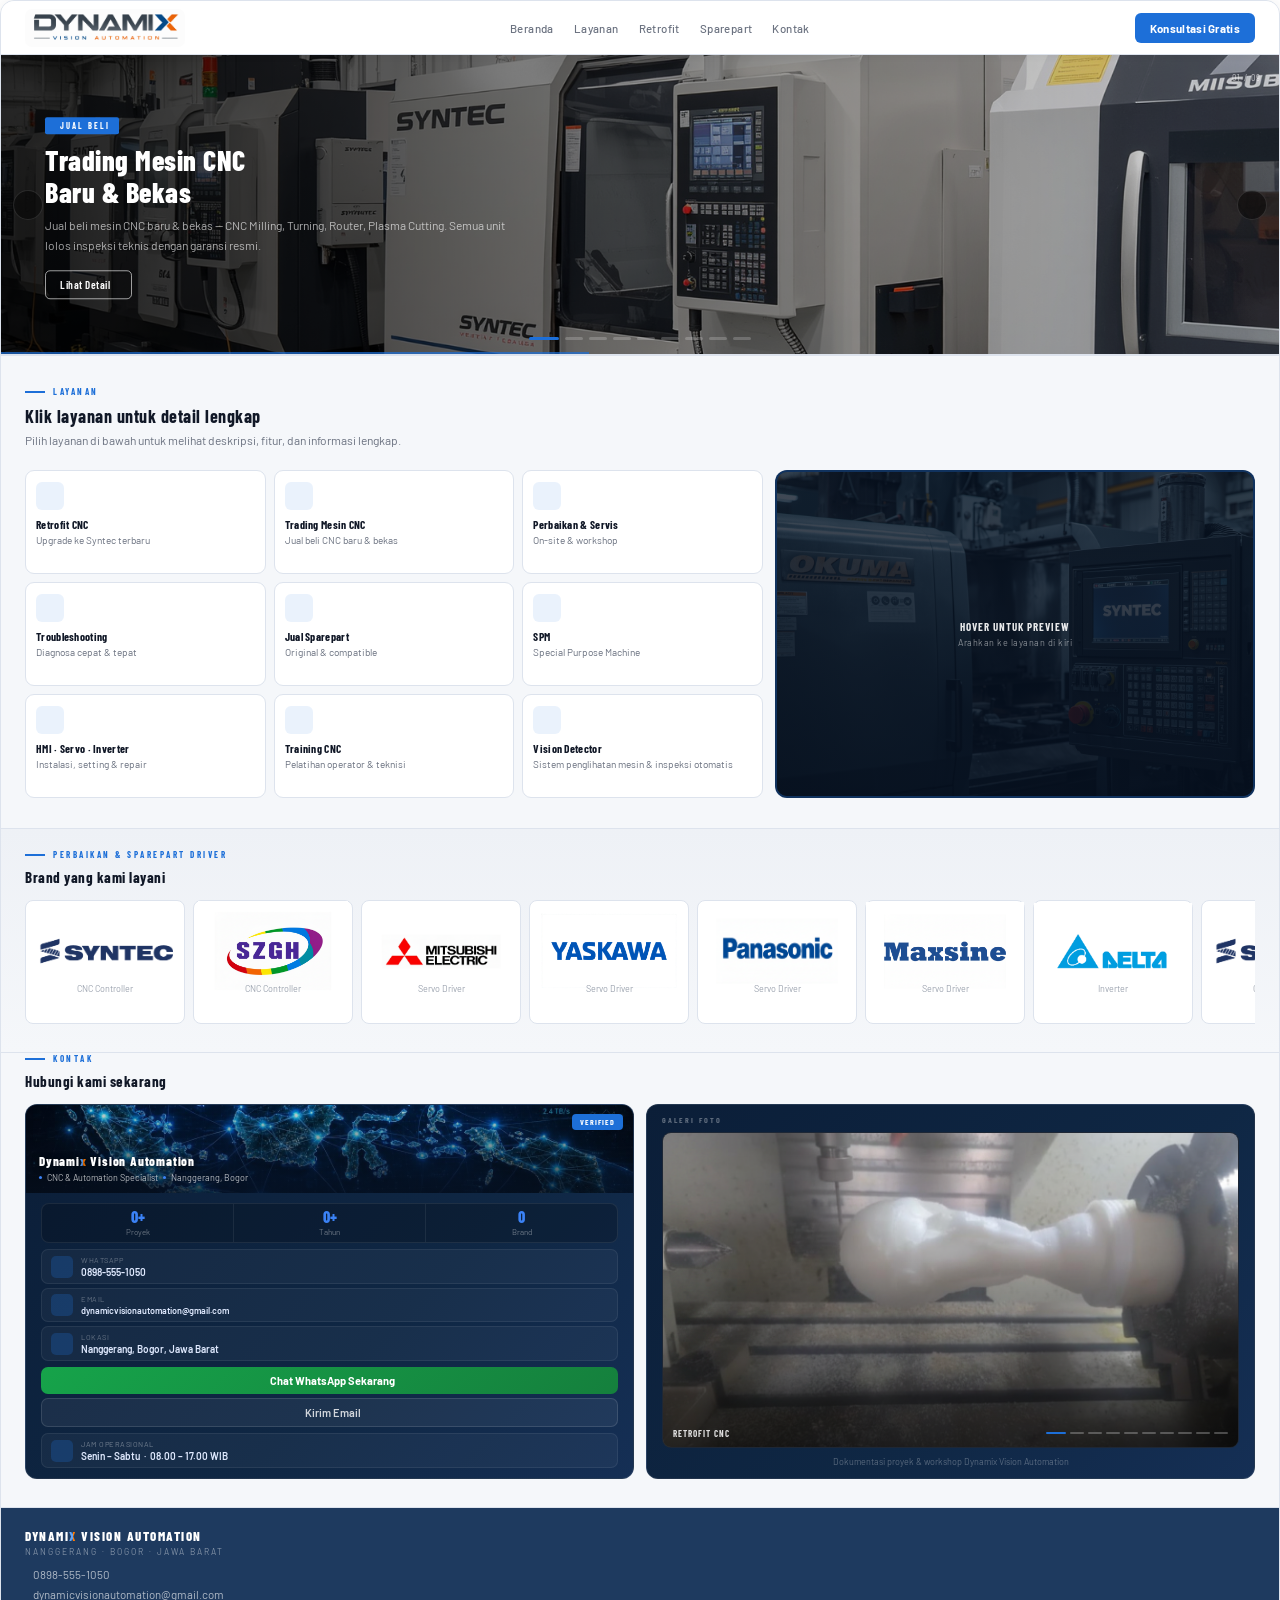
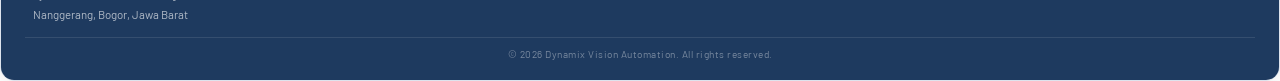
==== commit 23eb309a: "Update index.html" ====
--- a/index.html
+++ b/index.html
@@ -3,7 +3,15 @@
 <head>
   <meta charset="UTF-8"/>
   <meta name="viewport" content="width=device-width, initial-scale=1.0"/>
-  <title>Dynamix Vision Automation</title>
+
+  <title>Jasa CNC Automation, Retrofit & Service Mesin CNC | Dynamix Vision</title>
+
+  <meta name="description" content="Jasa CNC Automation, Retrofit, Service & Troubleshooting Mesin CNC di Indonesia. Spesialis Syntec, Delta, Yaskawa, Mitsubishi.">
+  <meta name="keywords" content="CNC automation, retrofit CNC, service CNC, Syntec Indonesia, perbaikan mesin CNC">
+  <meta name="author" content="Dynamix Vision Automation">
+
+  <link rel="icon" type="image/png" href="images/logo.png">
+
   <link rel="stylesheet" href="style.css"/>
   <link rel="stylesheet" href="https://cdn.jsdelivr.net/npm/@tabler/icons-webfont@3.x/dist/tabler-icons.min.css"/>
 </head>
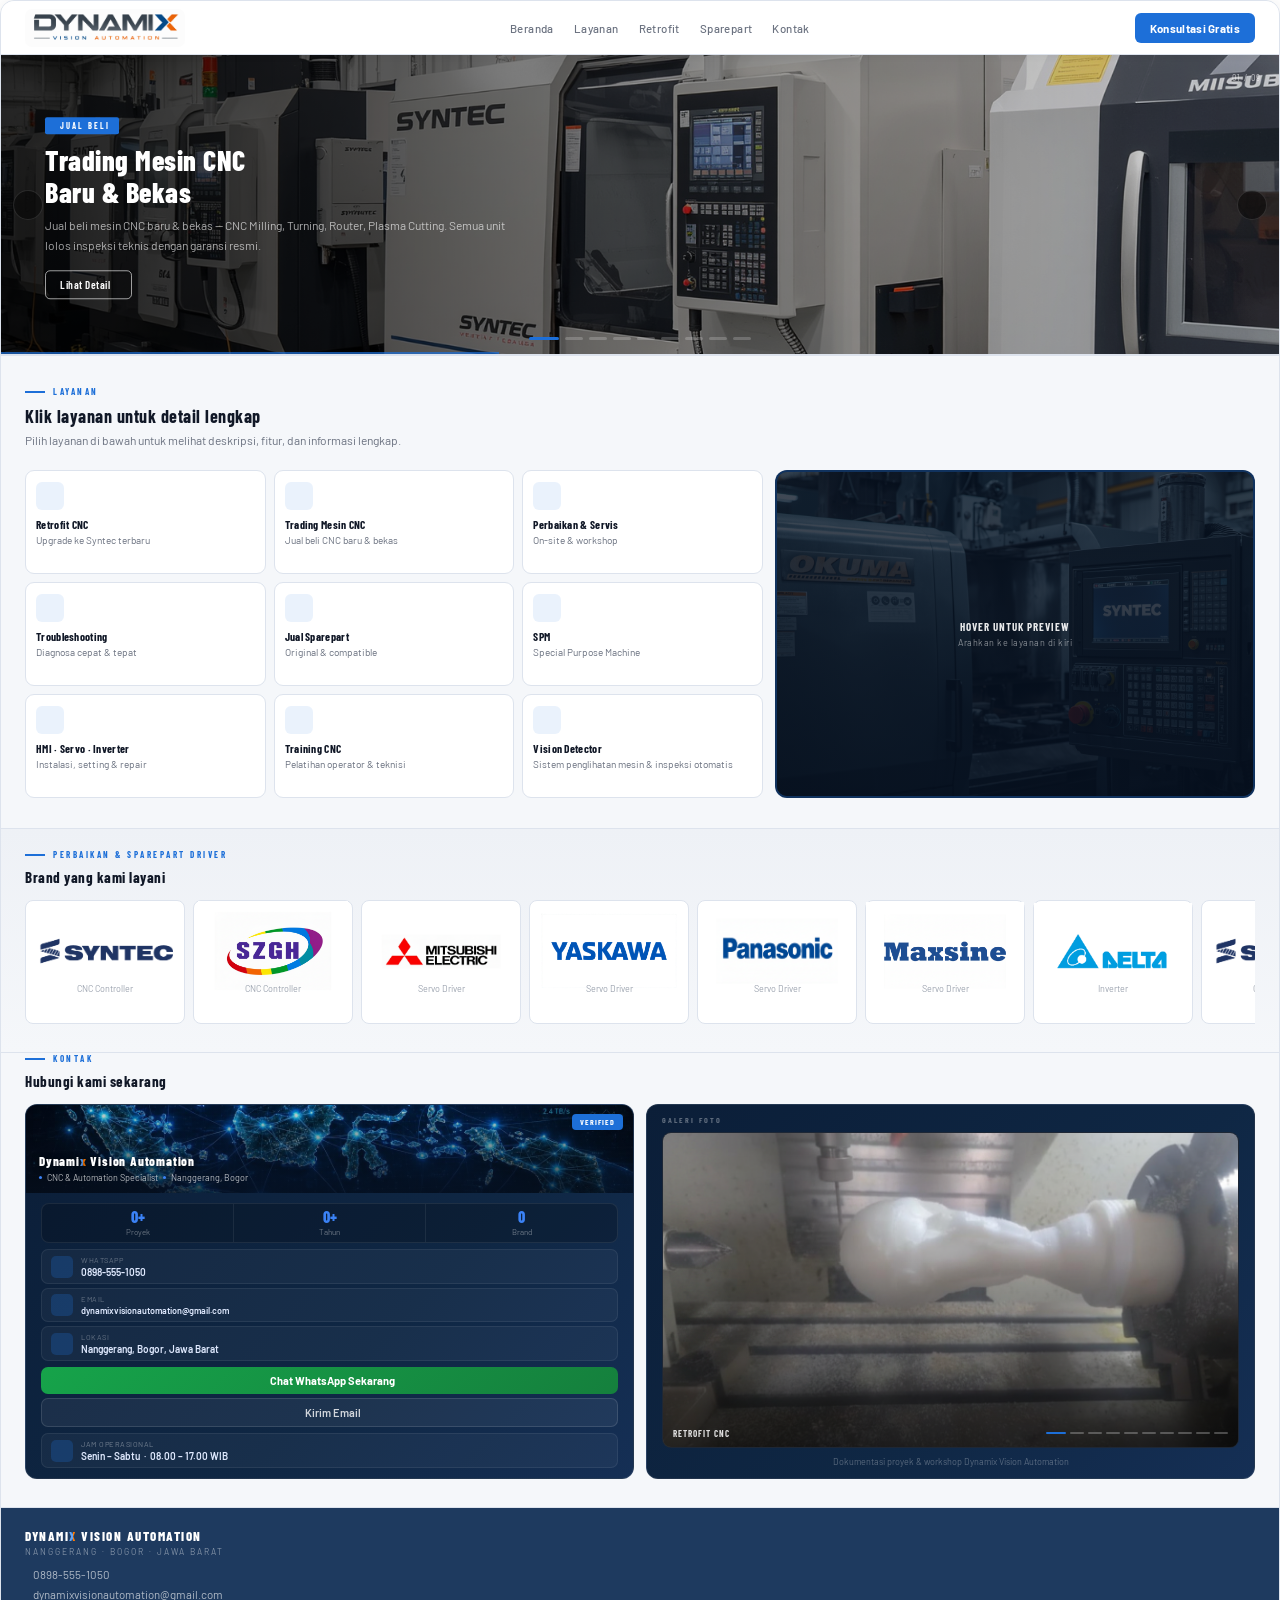
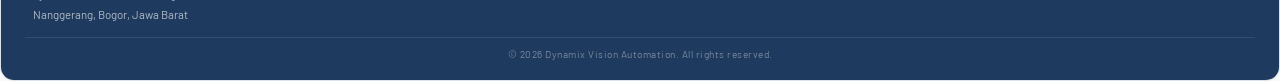
==== commit 9c0fa12c: "update html + favicon + sitemap" ====
--- a/index.html
+++ b/index.html
@@ -4,13 +4,17 @@
   <meta charset="UTF-8"/>
   <meta name="viewport" content="width=device-width, initial-scale=1.0"/>
 
-  <title>Jasa CNC Automation, Retrofit & Service Mesin CNC | Dynamix Vision</title>
-
-  <meta name="description" content="Jasa CNC Automation, Retrofit, Service & Troubleshooting Mesin CNC di Indonesia. Spesialis Syntec, Delta, Yaskawa, Mitsubishi.">
+  <title>Jasa Service Mesin CNC & Retrofit CNC SYNTEC | Dynamix Vision</title>
+
+  <meta name="description" content="Jasa service, retrofit & troubleshooting mesin CNC SYNTEC di Indonesia. Spesialis Syntec, Delta, Yaskawa, Mitsubishi.">
   <meta name="keywords" content="CNC automation, retrofit CNC, service CNC, Syntec Indonesia, perbaikan mesin CNC">
   <meta name="author" content="Dynamix Vision Automation">
 
-  <link rel="icon" type="image/png" href="images/logo.png">
+  <!-- FAVICON -->
+  <link rel="icon" type="image/png" sizes="16x16" href="images/favicon-16.png">
+  <link rel="icon" type="image/png" sizes="32x32" href="images/favicon-32.png">
+  <link rel="apple-touch-icon" sizes="180x180" href="images/favicon-180.png">
+  <link rel="icon" type="image/png" sizes="512x512" href="images/favicon-512.png">
 
   <link rel="stylesheet" href="style.css"/>
   <link rel="stylesheet" href="https://cdn.jsdelivr.net/npm/@tabler/icons-webfont@3.x/dist/tabler-icons.min.css"/>
@@ -18,7 +22,10 @@
 <body>
 
 <div class="site">
-
+ <!-- SEO H1 - hidden visually, readable by Google -->
+  <h1 style="position:absolute;width:1px;height:1px;padding:0;margin:-1px;overflow:hidden;clip:rect(0,0,0,0);white-space:nowrap;border:0;">
+    Jasa CNC Automation, Retrofit & Service Mesin CNC di Indonesia
+  </h1>
   <!-- NAVBAR -->
   <nav class="navbar">
     <div class="brand">
@@ -339,7 +346,7 @@
             </div>
             <div style="display:flex;align-items:center;gap:8px;background:rgba(255,255,255,0.04);border:1px solid rgba(255,255,255,0.07);border-radius:7px;padding:5px 9px">
               <div style="width:22px;height:22px;border-radius:5px;background:rgba(29,111,216,0.25);display:flex;align-items:center;justify-content:center;color:#7db9ff;font-size:11px;flex-shrink:0"><i class="ti ti-mail"></i></div>
-              <div><div style="font-size:7.5px;color:rgba(255,255,255,0.35);letter-spacing:0.5px;text-transform:uppercase">Email</div><div style="font-size:9px;font-weight:600;color:#e0eaff;margin-top:1px">dynamicvisionautomation@gmail.com</div></div>
+              <div><div style="font-size:7.5px;color:rgba(255,255,255,0.35);letter-spacing:0.5px;text-transform:uppercase">Email</div><div style="font-size:9px;font-weight:600;color:#e0eaff;margin-top:1px">dynamixvisionautomation@gmail.com</div></div>
             </div>
             <div style="display:flex;align-items:center;gap:8px;background:rgba(255,255,255,0.04);border:1px solid rgba(255,255,255,0.07);border-radius:7px;padding:5px 9px">
               <div style="width:22px;height:22px;border-radius:5px;background:rgba(29,111,216,0.25);display:flex;align-items:center;justify-content:center;color:#7db9ff;font-size:11px;flex-shrink:0"><i class="ti ti-map-pin"></i></div>
@@ -350,7 +357,7 @@
           <!-- buttons -->
           <div style="display:flex;flex-direction:column;gap:4px">
             <button onclick="window.open('https://wa.me/6289855551050?text=Halo%20Dynamix%2C%20saya%20ingin%20konsultasi%20mengenai%20layanan%20CNC%20Anda.','_blank')" style="background:linear-gradient(135deg,#16a34a,#15803d);color:#fff;border:none;border-radius:7px;padding:7px;font-size:11px;font-weight:700;cursor:pointer;display:flex;align-items:center;justify-content:center;gap:6px;font-family:var(--font)"><i class="ti ti-brand-whatsapp" style="font-size:13px"></i> Chat WhatsApp Sekarang</button>
-            <button onclick="window.location.href='mailto:dynamicVisionAutomation@gmail.com?subject=Konsultasi%20Layanan%20CNC&body=Halo%20Dynamix%2C%20saya%20ingin%20bertanya%20mengenai%20layanan%20Anda.'" style="background:rgba(255,255,255,0.06);color:rgba(255,255,255,0.8);border:1px solid rgba(255,255,255,0.12);border-radius:7px;padding:7px;font-size:11px;font-weight:600;cursor:pointer;font-family:var(--font);display:flex;align-items:center;justify-content:center;gap:6px"><i class="ti ti-mail"></i> Kirim Email</button>
+            <button onclick="window.location.href='mailto:dynamixVisionAutomation@gmail.com?subject=Konsultasi%20Layanan%20CNC&body=Halo%20Dynamix%2C%20saya%20ingin%20bertanya%20mengenai%20layanan%20Anda.'" style="background:rgba(255,255,255,0.06);color:rgba(255,255,255,0.8);border:1px solid rgba(255,255,255,0.12);border-radius:7px;padding:7px;font-size:11px;font-weight:600;cursor:pointer;font-family:var(--font);display:flex;align-items:center;justify-content:center;gap:6px"><i class="ti ti-mail"></i> Kirim Email</button>
           </div>
 
           <!-- jam operasional -->
@@ -403,7 +410,7 @@
         <div class="footer-brand-sub">NANGGERANG · BOGOR · JAWA BARAT</div>
         <div class="footer-contacts">
           <div class="footer-contact-row"><i class="ti ti-phone"></i> 0898-555-1050</div>
-          <div class="footer-contact-row"><i class="ti ti-mail"></i> dynamicvisionautomation@gmail.com</div>
+          <div class="footer-contact-row"><i class="ti ti-mail"></i> dynamixvisionautomation@gmail.com</div>
           <div class="footer-contact-row"><i class="ti ti-map-pin"></i> Nanggerang, Bogor, Jawa Barat</div>
         </div>
       </div>
@@ -455,4 +462,4 @@
 
 <script src="script.js"></script>
 </body>
-</html>
+</html>
